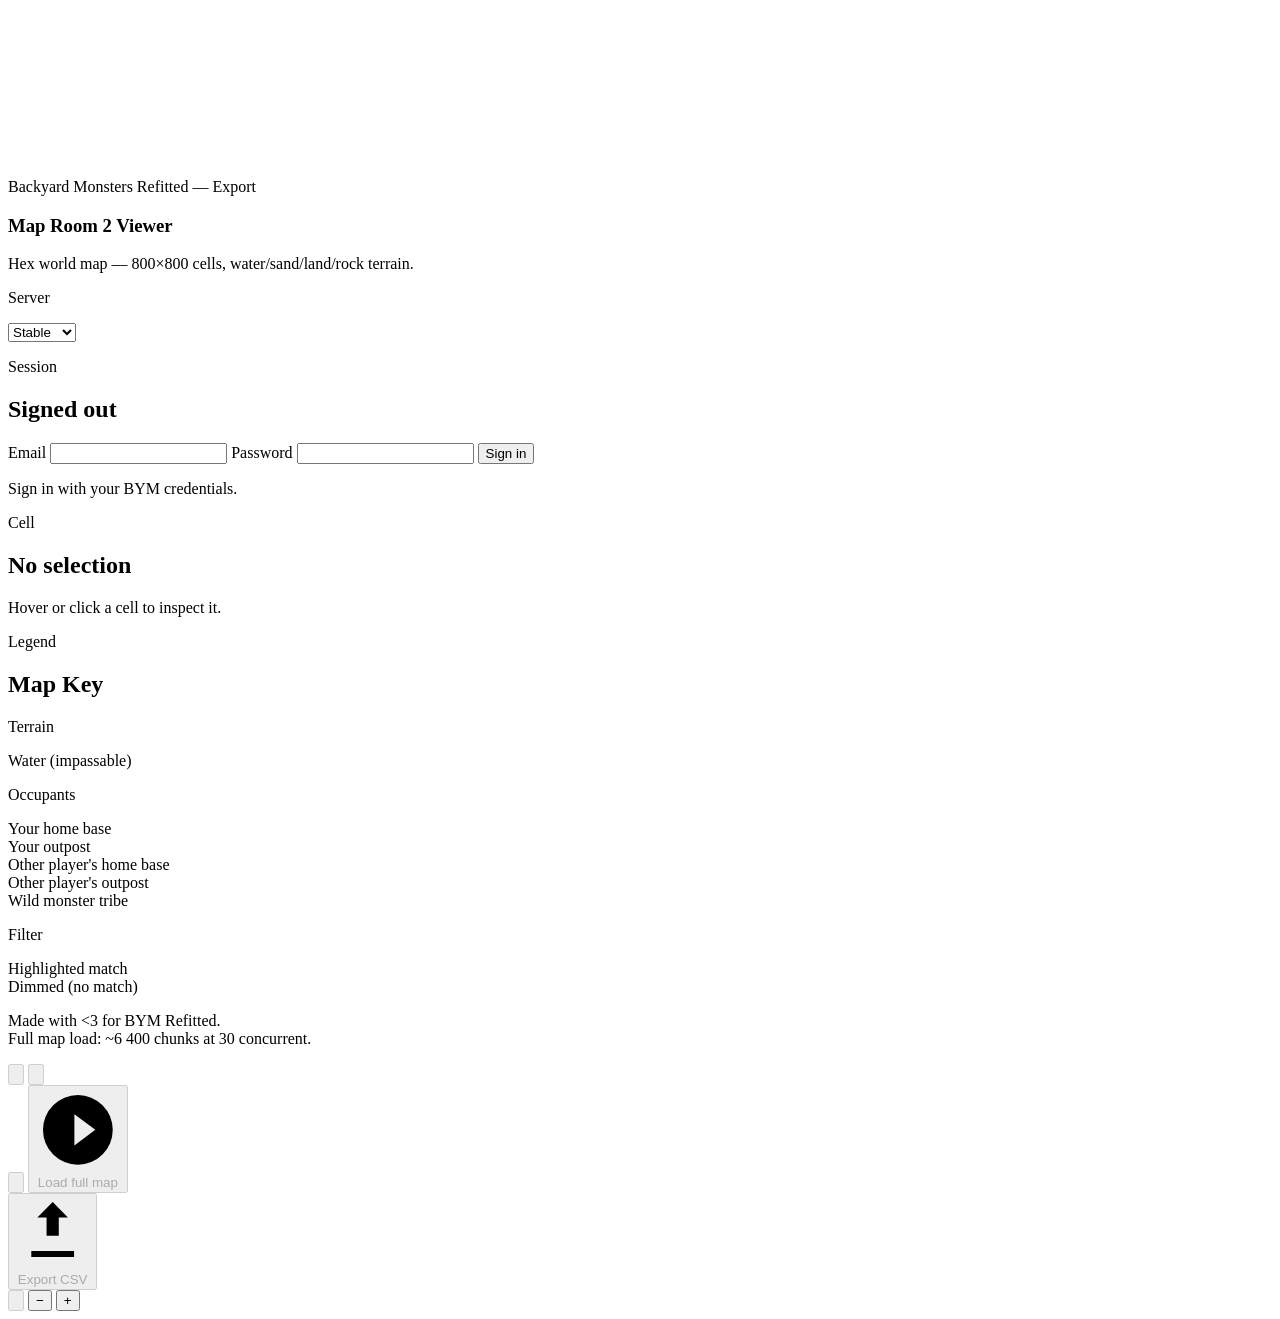
==== app/static/tnb/export/index.html @ 24f4ff26 "add export to csv function" ====
<!doctype html>
<html lang="en">
  <head>
    <meta charset="utf-8">
    <meta
      name="viewport"
      content="width=device-width, initial-scale=1, maximum-scale=1, user-scalable=no, viewport-fit=cover"
    >
    <meta name="robots" content="noindex, nofollow">
    <title>BYM MR2 Viewer — Export</title>
    <link rel="icon" type="image/png" href="/assets/buildings/maproom/top.1.png">
    <link rel="stylesheet" href="/styles.css">
  </head>
  <body>
    <div id="app">
      <main class="map-shell">
        <section id="map-panel" class="map-panel panel">
          <canvas id="map-canvas"></canvas>

          <aside class="sidebar">
            <div class="panel brand-panel">
              <p class="eyebrow">Backyard Monsters Refitted — Export</p>
              <h1>Map Room 2 Viewer</h1>
              <p class="muted">
                Hex world map — 800×800 cells, water/sand/land/rock terrain.
              </p>
            </div>

            <div class="panel server-panel">
              <p class="eyebrow">Server</p>
              <select id="server-select" class="server-select">
                <option value="stable" selected>Stable</option>
                <option value="local">Local</option>
                <option value="custom">Custom</option>
              </select>
              <div id="server-custom-fields" class="server-custom-fields" hidden>
                <label class="server-custom-field server-custom-url" for="server-host-input">
                  <span>Host or full URL</span>
                  <input id="server-host-input" type="text" placeholder="https://host:port or 127.0.0.1">
                </label>
                <label class="server-custom-field server-custom-port" for="server-port-input">
                  <span>Port (if host only)</span>
                  <input id="server-port-input" type="number" min="1" max="65535" inputmode="numeric" value="3001">
                </label>
                <label class="server-custom-field server-custom-apiversion" for="server-apiversion-input">
                  <span>API Version</span>
                  <input id="server-apiversion-input" type="text" placeholder="auto-detected">
                </label>
              </div>
            </div>

            <div class="panel session-panel">
              <div class="session-header">
                <div>
                  <p class="eyebrow">Session</p>
                  <h2 id="session-name">Signed out</h2>
                </div>
                <button id="logout-button" class="secondary-button" type="button" hidden>Log out</button>
              </div>
              <p id="session-world" class="muted session-world" hidden></p>
              <form id="login-form" class="login-form">
                <label>
                  <span>Email</span>
                  <input id="email-input" name="email" type="email" autocomplete="username" required>
                </label>
                <label>
                  <span>Password</span>
                  <input id="password-input" name="password" type="password" autocomplete="current-password" required>
                </label>
                <button id="login-button" class="primary-button" type="submit">Sign in</button>
              </form>
              <p id="session-status" class="muted">Sign in with your BYM credentials.</p>
            </div>

            <div class="panel details-panel">
              <p class="eyebrow">Cell</p>
              <h2 id="details-title">No selection</h2>
              <div id="details-content" class="details-content">
                Hover or click a cell to inspect it.
              </div>
            </div>

            <div class="panel legend-panel">
              <p class="eyebrow">Legend</p>
              <h2>Map Key</h2>

              <p class="legend-section-label">Terrain</p>
              <div class="legend">
                <div class="legend-item"><span class="legend-swatch swatch-water"></span>Water (impassable)</div>
              </div>

              <p class="legend-section-label">Occupants</p>
              <div class="legend">
                <div class="legend-item"><span class="legend-swatch swatch-mine-home"></span>Your home base</div>
                <div class="legend-item"><span class="legend-swatch swatch-mine-out"></span>Your outpost</div>
                <div class="legend-item"><span class="legend-swatch swatch-other-home"></span>Other player's home base</div>
                <div class="legend-item"><span class="legend-swatch swatch-other-out"></span>Other player's outpost</div>
                <div class="legend-item"><span class="legend-swatch swatch-wm"></span>Wild monster tribe</div>
              </div>

              <p class="legend-section-label">Filter</p>
              <div class="legend">
                <div class="legend-item"><span class="legend-swatch swatch-filter"></span>Highlighted match</div>
                <div class="legend-item"><span class="legend-swatch swatch-dim"></span>Dimmed (no match)</div>
              </div>
            </div>

            <div class="panel credits-panel">
              <p class="muted credits-copy">
                Made with &lt;3 for BYM Refitted.
                <br>
                Full map load: ~6 400 chunks at 30 concurrent.
              </p>
            </div>
          </aside>

          <button
            id="sidebar-toggle-button"
            class="sidebar-toggle-button"
            type="button"
            aria-label="Hide sidebar"
            aria-expanded="true"
            title="Hide sidebar"
            hidden
          >
            <svg class="sidebar-toggle-icon sidebar-toggle-icon-desktop" viewBox="0 0 24 24" aria-hidden="true">
              <path d="M15.5 4.5 8 12l7.5 7.5-2.1 2.1L3.8 12l9.6-9.6 2.1 2.1Z" />
            </svg>
            <svg class="sidebar-toggle-icon sidebar-toggle-icon-close" viewBox="0 0 24 24" aria-hidden="true">
              <path d="m6.4 5 5.6 5.6L17.6 5 19 6.4 13.4 12 19 17.6 17.6 19 12 13.4 6.4 19 5 17.6 10.6 12 5 6.4 6.4 5Z" />
            </svg>
          </button>

          <!-- Search + Filter toolbar -->
          <div class="map-tool-bar">

            <!-- Button row -->
            <div class="map-tool-buttons">
              <button
                id="search-toggle-button"
                class="icon-button"
                type="button"
                aria-label="Open search"
                aria-expanded="false"
                title="Search players"
                disabled
              >
                <svg viewBox="0 0 24 24" aria-hidden="true">
                  <path d="M10.5 4a6.5 6.5 0 1 1 0 13 6.5 6.5 0 0 1 0-13Zm0 2a4.5 4.5 0 1 0 0 9 4.5 4.5 0 0 0 0-9Zm6.86 10.44L21 20.08 19.58 21.5l-3.64-3.64 1.42-1.42Z" />
                </svg>
              </button>
              <button
                id="filter-toggle-button"
                class="icon-button"
                type="button"
                aria-label="Open filters"
                aria-expanded="false"
                title="Filter cells"
                disabled
              >
                <svg viewBox="0 0 24 24" aria-hidden="true">
                  <path d="M4 6h16l-6 7v5l-4 2v-7L4 6Z" />
                </svg>
              </button>
            </div>

            <!-- Panels row — search and filter sit side by side in normal flow -->
            <div class="map-panels-row">

              <div id="search-panel" class="map-tool-panel" hidden>
                <p class="eyebrow">Search</p>
                <div class="search-shell">
                  <input
                    id="search-input"
                    class="search-input"
                    type="search"
                    placeholder="Search by username"
                    autocomplete="off"
                    spellcheck="false"
                    disabled
                  >
                  <div id="search-results" class="search-results" hidden></div>
                </div>
              </div>

              <div id="filter-panel" class="map-tool-panel" hidden>
                <div class="filter-header">
                  <div>
                    <p class="eyebrow">Filter</p>
                    <h2>Highlight Cells</h2>
                  </div>
                  <button id="filter-clear-button" class="secondary-button" type="button">Clear</button>
                </div>

                <div class="filter-section">
                  <p class="filter-section-title">Player</p>
                  <div class="search-shell">
                    <div id="filter-player-tags-area" class="filter-player-tags-area">
                      <!-- player chips injected here by JS -->
                      <input
                        id="filter-player-input"
                        class="filter-player-input"
                        type="text"
                        placeholder="Type to add players…"
                        autocomplete="off"
                        spellcheck="false"
                      >
                    </div>
                    <div id="filter-player-results" class="search-results" hidden></div>
                  </div>
                  <p class="filter-help">Highlights all cells owned by selected players.</p>
                </div>

                <div class="filter-section">
                  <p class="filter-section-title">Base Type</p>
                  <div id="filter-base-options" class="filter-options">
                    <label class="filter-option"><input type="checkbox" value="main"> Main Yard</label>
                    <label class="filter-option"><input type="checkbox" value="outpost"> Outpost</label>
                    <label class="filter-option"><input type="checkbox" value="wildmonster"> Wild Monster</label>
                  </div>
                </div>

                <div class="filter-section">
                  <p class="filter-section-title">Terrain</p>
                  <div id="filter-terrain-options" class="filter-options">
                    <label class="filter-option"><input type="checkbox" value="water"> Water</label>
                    <label class="filter-option"><input type="checkbox" value="sand"> Sand</label>
                    <label class="filter-option"><input type="checkbox" value="grass"> Grass / Land</label>
                    <label class="filter-option"><input type="checkbox" value="rock"> Rock / Mountain</label>
                  </div>
                </div>

                <div class="filter-section">
                  <p class="filter-section-title">Tower Bonus — outposts only</p>
                  <p class="filter-help">Higher ground → positive bonus. Avg altitude = 0%.</p>
                  <div class="filter-range-values">
                    <span id="tower-bonus-min-label" class="filter-range-value">−20%</span>
                    <span id="tower-bonus-max-label" class="filter-range-value">+60%</span>
                  </div>
                  <div class="filter-range-track">
                    <div id="tower-bonus-fill" class="filter-range-fill"></div>
                    <input id="tower-bonus-min" class="filter-range-slider" type="range" min="-20" max="60" step="1" value="-20">
                    <input id="tower-bonus-max" class="filter-range-slider" type="range" min="-20" max="60" step="1" value="60">
                  </div>
                </div>

                <div class="filter-section">
                  <p class="filter-section-title">Resource Bonus — outposts only</p>
                  <p class="filter-help">Lower ground → positive bonus. Inverse of tower bonus.</p>
                  <div class="filter-range-values">
                    <span id="resource-bonus-min-label" class="filter-range-value">−40%</span>
                    <span id="resource-bonus-max-label" class="filter-range-value">+25%</span>
                  </div>
                  <div class="filter-range-track">
                    <div id="resource-bonus-fill" class="filter-range-fill"></div>
                    <input id="resource-bonus-min" class="filter-range-slider" type="range" min="-40" max="25" step="1" value="-40">
                    <input id="resource-bonus-max" class="filter-range-slider" type="range" min="-40" max="25" step="1" value="25">
                  </div>
                </div>

                <div class="filter-section">
                  <p class="filter-section-title">Flinger Range — outposts only</p>
                  <p class="filter-help">Filter outposts by their flinger's cell reach (0 = no flinger).</p>
                  <div id="filter-flinger-options" class="filter-options filter-options--inline">
                    <label class="filter-option"><input type="checkbox" value="0"> Range 0</label>
                    <label class="filter-option"><input type="checkbox" value="1"> Range 1</label>
                    <label class="filter-option"><input type="checkbox" value="2"> Range 2</label>
                    <label class="filter-option"><input type="checkbox" value="3"> Range 3</label>
                    <label class="filter-option"><input type="checkbox" value="4"> Range 4</label>
                  </div>
                </div>

                <div class="filter-footer">
                  <p id="filter-match-count" class="filter-match-count muted">No filter active</p>
                </div>
              </div>

            </div><!-- end map-panels-row -->

          </div><!-- end map-tool-bar -->

          <!-- Load progress bar -->
          <div id="load-progress" class="load-progress" hidden>
            <div id="load-progress-bar" class="load-progress-bar"></div>
            <span id="load-progress-text" class="load-progress-text">Loading...</span>
          </div>

          <div id="map-coordinates" class="map-coordinates" hidden>Cell -, -</div>

          <div id="map-overlay" class="map-overlay" data-message="Loading..."></div>

          <div class="map-controls" aria-label="Map controls">
            <!-- Reload + background-load group -->
            <div class="map-control-group">
              <button
                id="refresh-button"
                class="icon-button map-control-button"
                type="button"
                aria-label="Refresh map area"
                title="Reload area around home base (clears cache)"
                disabled
              >
                <svg viewBox="0 0 24 24" aria-hidden="true">
                  <path d="M12 5a7 7 0 1 1-6.65 9.18 1 1 0 1 1 1.9-.62A5 5 0 1 0 8 8.58V11a1 1 0 0 1-1.7.71l-3-3a1 1 0 0 1 0-1.42l3-3A1 1 0 0 1 8 5v1.46A6.96 6.96 0 0 1 12 5Z" />
                </svg>
              </button>
              <button
                id="bg-load-button"
                class="bg-load-button"
                type="button"
                aria-label="Load full map in background"
                aria-pressed="false"
                title="Load the entire 800×800 map in the background"
                disabled
              >
                <svg class="bg-load-icon" viewBox="0 0 24 24" aria-hidden="true">
                  <path d="M12 2a10 10 0 1 0 10 10A10 10 0 0 0 12 2Zm-1 14.5v-9l6 4.5-6 4.5Z" />
                </svg>
                <span class="bg-load-label">Load full map</span>
              </button>
            </div>

            <!-- Export group -->
            <div class="map-control-group">
              <button
                id="export-button"
                class="bg-load-button"
                type="button"
                aria-label="Export map data to CSV"
                title="Export player data to CSV"
                disabled
              >
                <svg class="bg-load-icon" viewBox="0 0 24 24" aria-hidden="true">
                  <path d="M5 20h14v-2H5v2Zm7-18-5 5h3v6h4V7h3l-5-5Z" />
                </svg>
                <span id="export-button-label" class="bg-load-label">Export CSV</span>
              </button>
            </div>

            <!-- Navigation group -->
            <button
              id="find-home-button"
              class="icon-button map-control-button"
              type="button"
              aria-label="Find home base"
              title="Jump to home base (H)"
              disabled
            >
              <svg viewBox="0 0 24 24" aria-hidden="true">
                <path d="M12 3 3 10.5V21h6v-5h6v5h6V10.5L12 3Z" />
              </svg>
            </button>
            <button
              id="zoom-out-button"
              class="icon-button map-control-button"
              type="button"
              aria-label="Zoom out"
              title="Zoom out (-)"
            >−</button>
            <button
              id="zoom-in-button"
              class="icon-button map-control-button"
              type="button"
              aria-label="Zoom in"
              title="Zoom in (+)"
            >+</button>
          </div>

          <!-- Export refresh-reminder modal -->
          <div id="export-confirm-modal" class="modal-overlay" hidden>
            <div class="panel modal-panel">
              <p class="eyebrow">Export</p>
              <h2>Refresh before exporting?</h2>
              <p class="muted modal-message">
                The full map is already loaded, but it may be stale. Refresh now so the CSV
                reflects current data, or export with what's already loaded.
              </p>
              <div class="modal-actions">
                <button id="export-refresh-button" class="primary-button" type="button">Refresh &amp; Export</button>
                <button id="export-now-button" class="secondary-button" type="button">Export Current Data</button>
                <button id="export-cancel-button" class="secondary-button" type="button">Cancel</button>
              </div>
            </div>
          </div>
        </section>
      </main>
    </div>

    <script type="module" src="export.js"></script>
  </body>
</html>
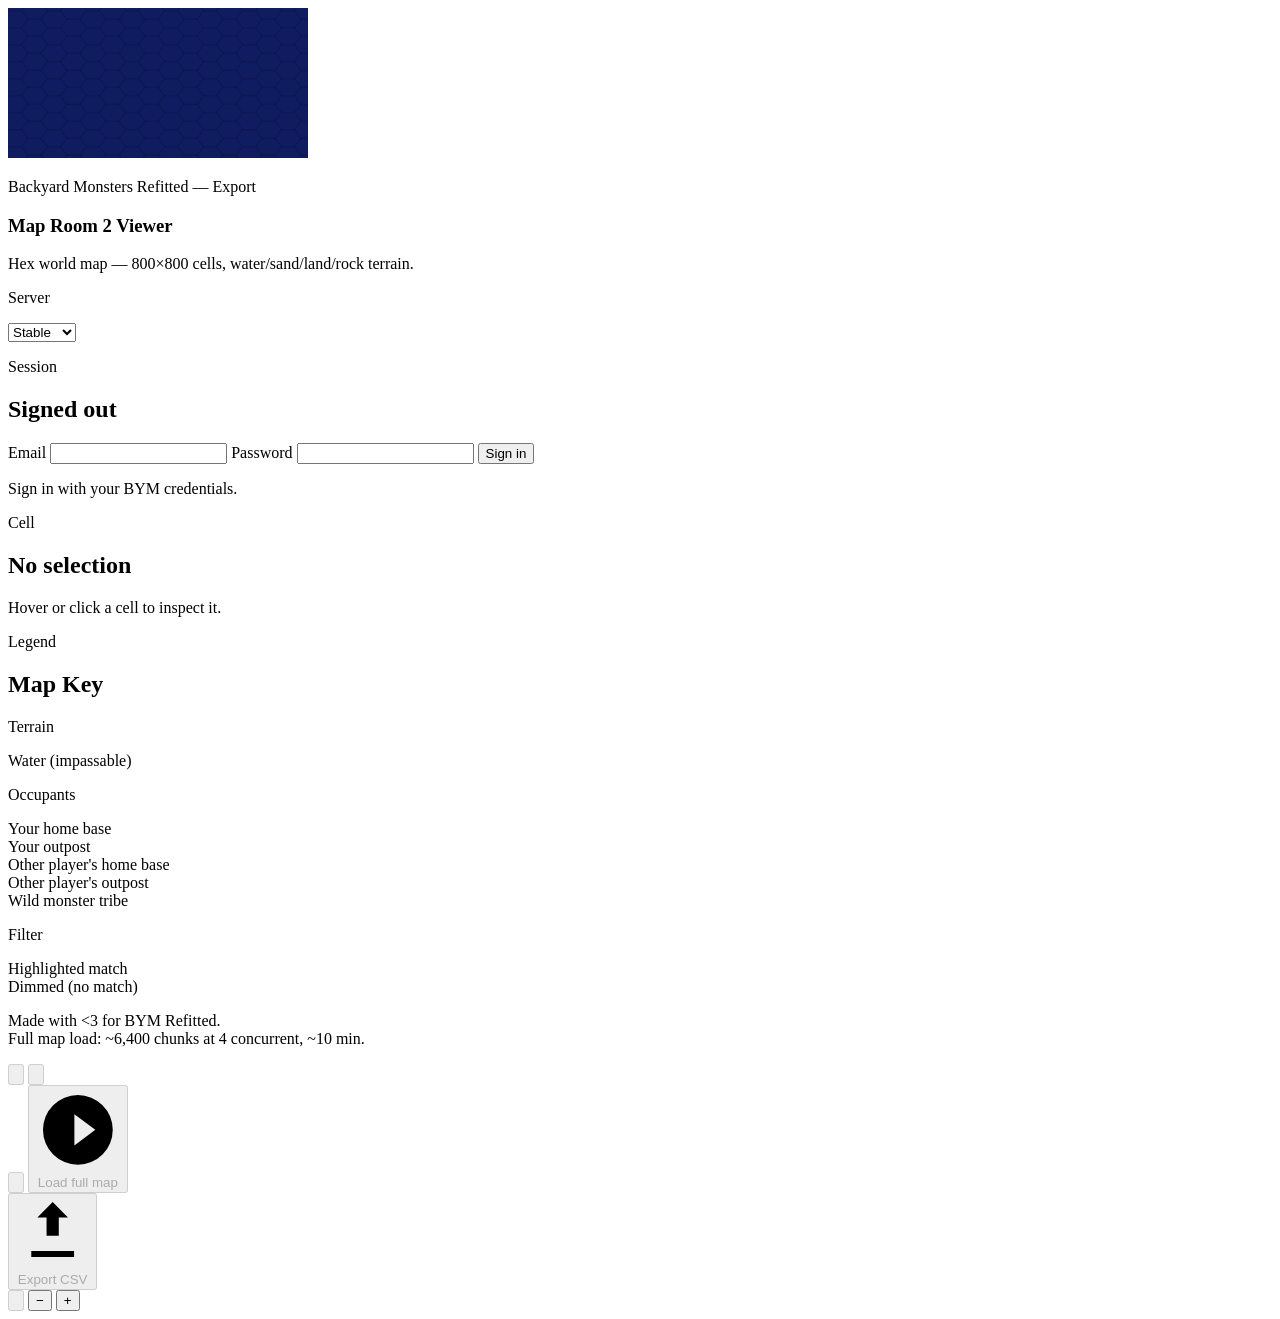
==== commit 976cc8e3: "update message to be more accurate" ====
--- a/app/static/tnb/export/index.html
+++ b/app/static/tnb/export/index.html
@@ -109,7 +109,7 @@
               <p class="muted credits-copy">
                 Made with &lt;3 for BYM Refitted.
                 <br>
-                Full map load: ~6 400 chunks at 30 concurrent.
+                Full map load: ~6,400 chunks at 4 concurrent, ~10 min.
               </p>
             </div>
           </aside>
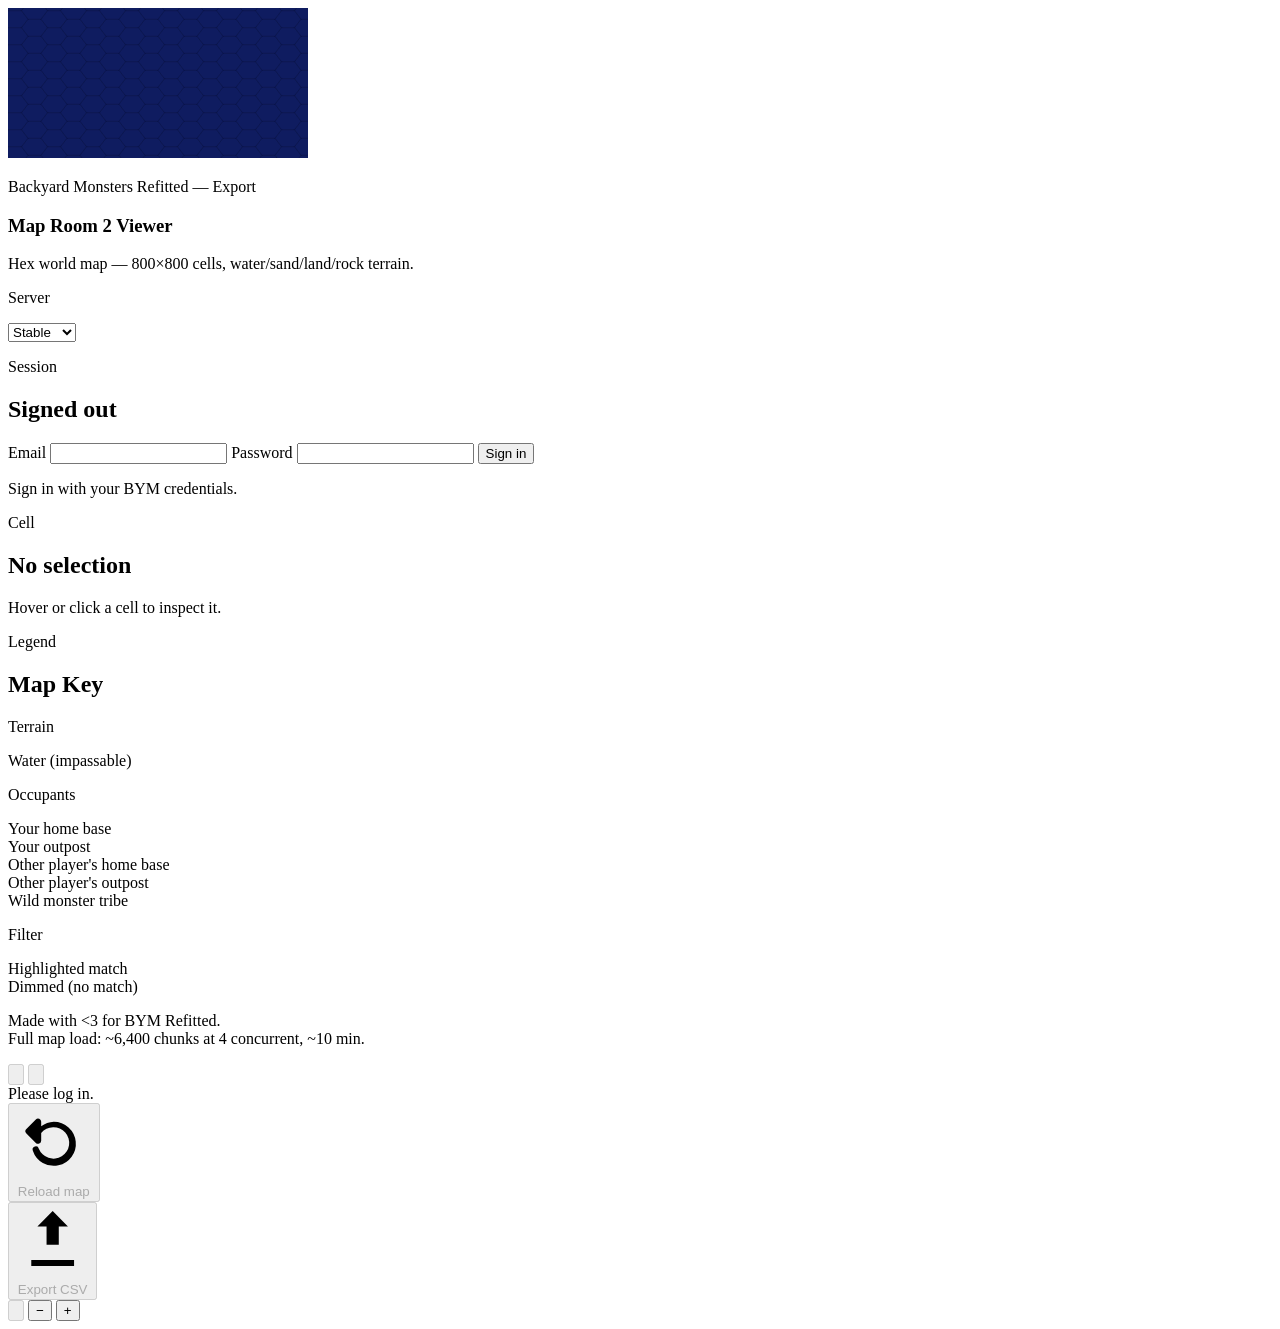
==== commit e44d34d1: "rework map loading to use new endpoint; WAY FASTER" ====
--- a/app/static/tnb/export/index.html
+++ b/app/static/tnb/export/index.html
@@ -287,36 +287,23 @@
 
           <div id="map-coordinates" class="map-coordinates" hidden>Cell -, -</div>
 
-          <div id="map-overlay" class="map-overlay" data-message="Loading..."></div>
+          <div id="map-overlay" class="map-overlay"><div id="map-overlay-message" class="map-overlay-message">Loading...</div></div>
 
           <div class="map-controls" aria-label="Map controls">
             <!-- Reload + background-load group -->
             <div class="map-control-group">
               <button
                 id="refresh-button"
-                class="icon-button map-control-button"
-                type="button"
-                aria-label="Refresh map area"
-                title="Reload area around home base (clears cache)"
-                disabled
-              >
-                <svg viewBox="0 0 24 24" aria-hidden="true">
-                  <path d="M12 5a7 7 0 1 1-6.65 9.18 1 1 0 1 1 1.9-.62A5 5 0 1 0 8 8.58V11a1 1 0 0 1-1.7.71l-3-3a1 1 0 0 1 0-1.42l3-3A1 1 0 0 1 8 5v1.46A6.96 6.96 0 0 1 12 5Z" />
-                </svg>
-              </button>
-              <button
-                id="bg-load-button"
                 class="bg-load-button"
                 type="button"
-                aria-label="Load full map in background"
-                aria-pressed="false"
-                title="Load the entire 800×800 map in the background"
+                aria-label="Reload the map from the server"
+                title="Reload the map from the server"
                 disabled
               >
                 <svg class="bg-load-icon" viewBox="0 0 24 24" aria-hidden="true">
-                  <path d="M12 2a10 10 0 1 0 10 10A10 10 0 0 0 12 2Zm-1 14.5v-9l6 4.5-6 4.5Z" />
+                  <path d="M12 5a7 7 0 1 1-6.65 9.18 1 1 0 1 1 1.9-.62A5 5 0 1 0 8 8.58V11a1 1 0 0 1-1.7.71l-3-3a1 1 0 0 1 0-1.42l3-3A1 1 0 0 1 8 5v1.46A6.96 6.96 0 0 1 12 5Z" />
                 </svg>
-                <span class="bg-load-label">Load full map</span>
+                <span class="bg-load-label">Reload map</span>
               </button>
             </div>
 
